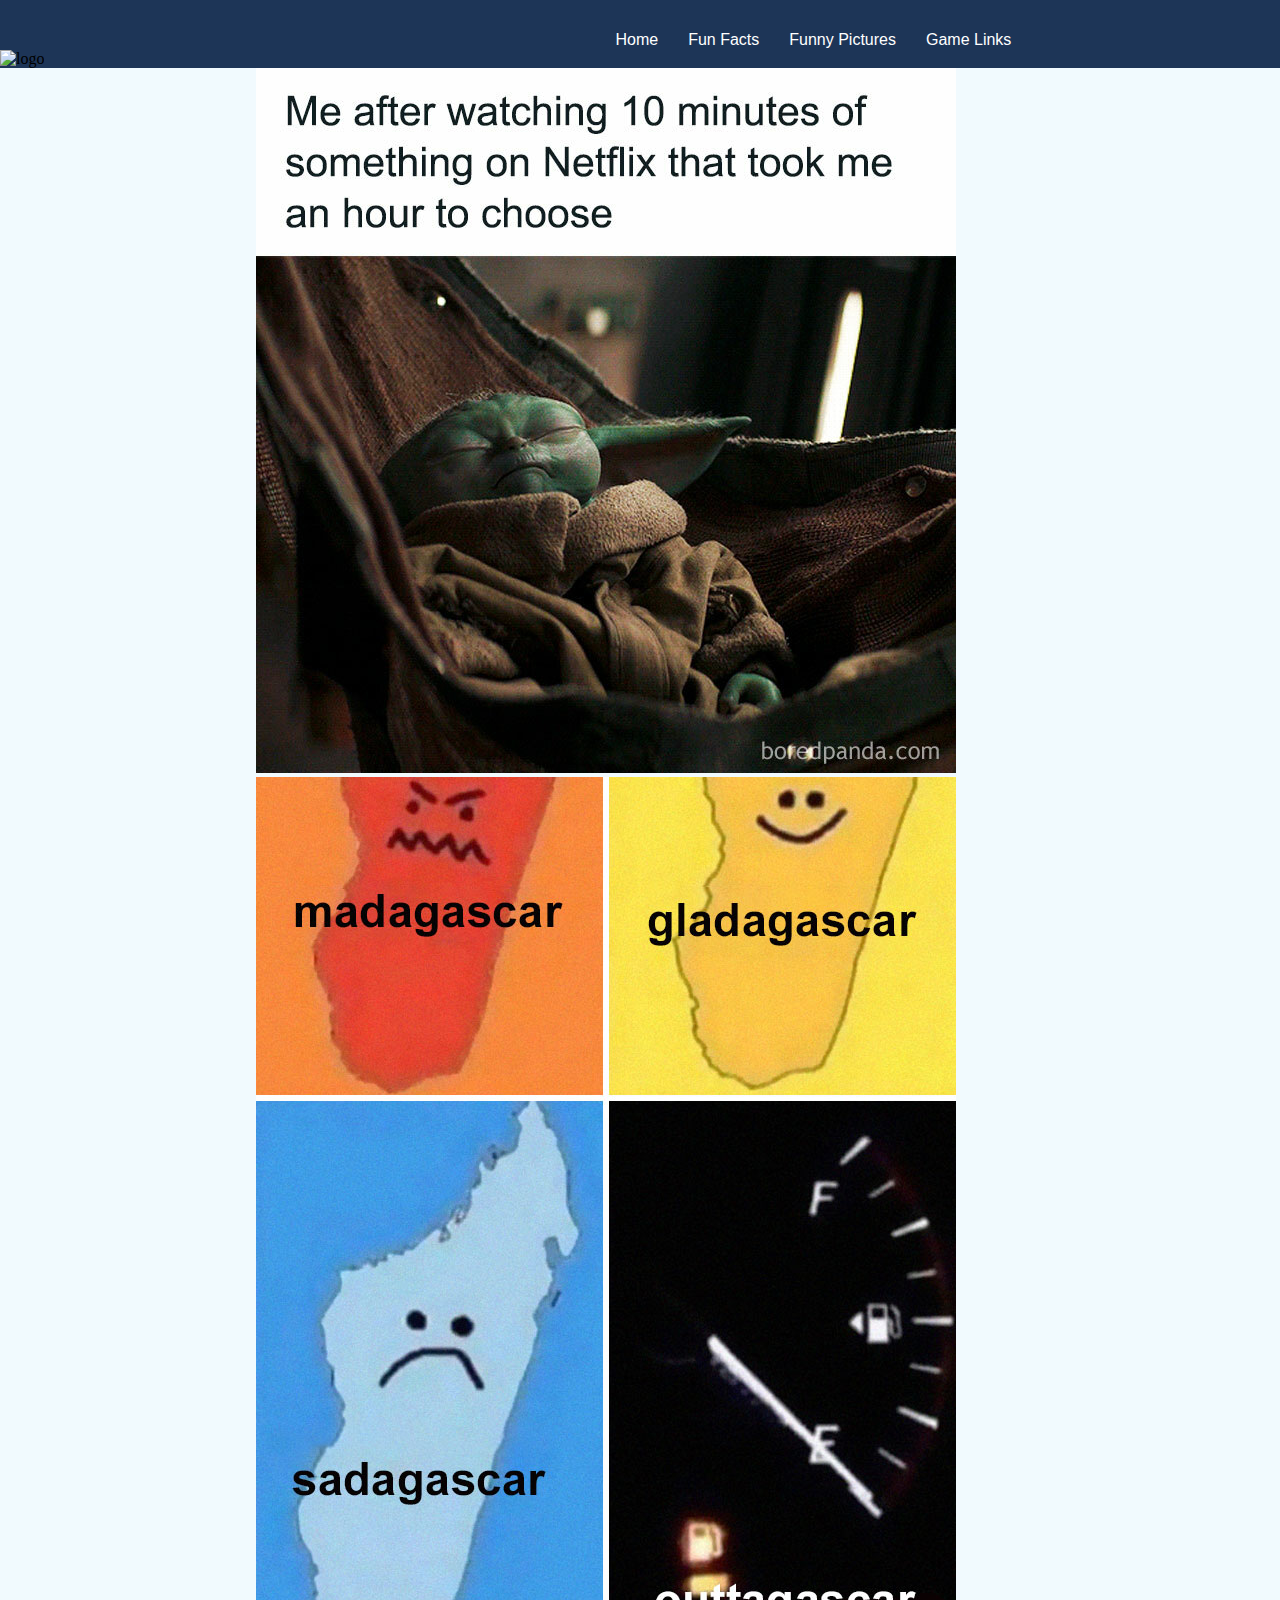
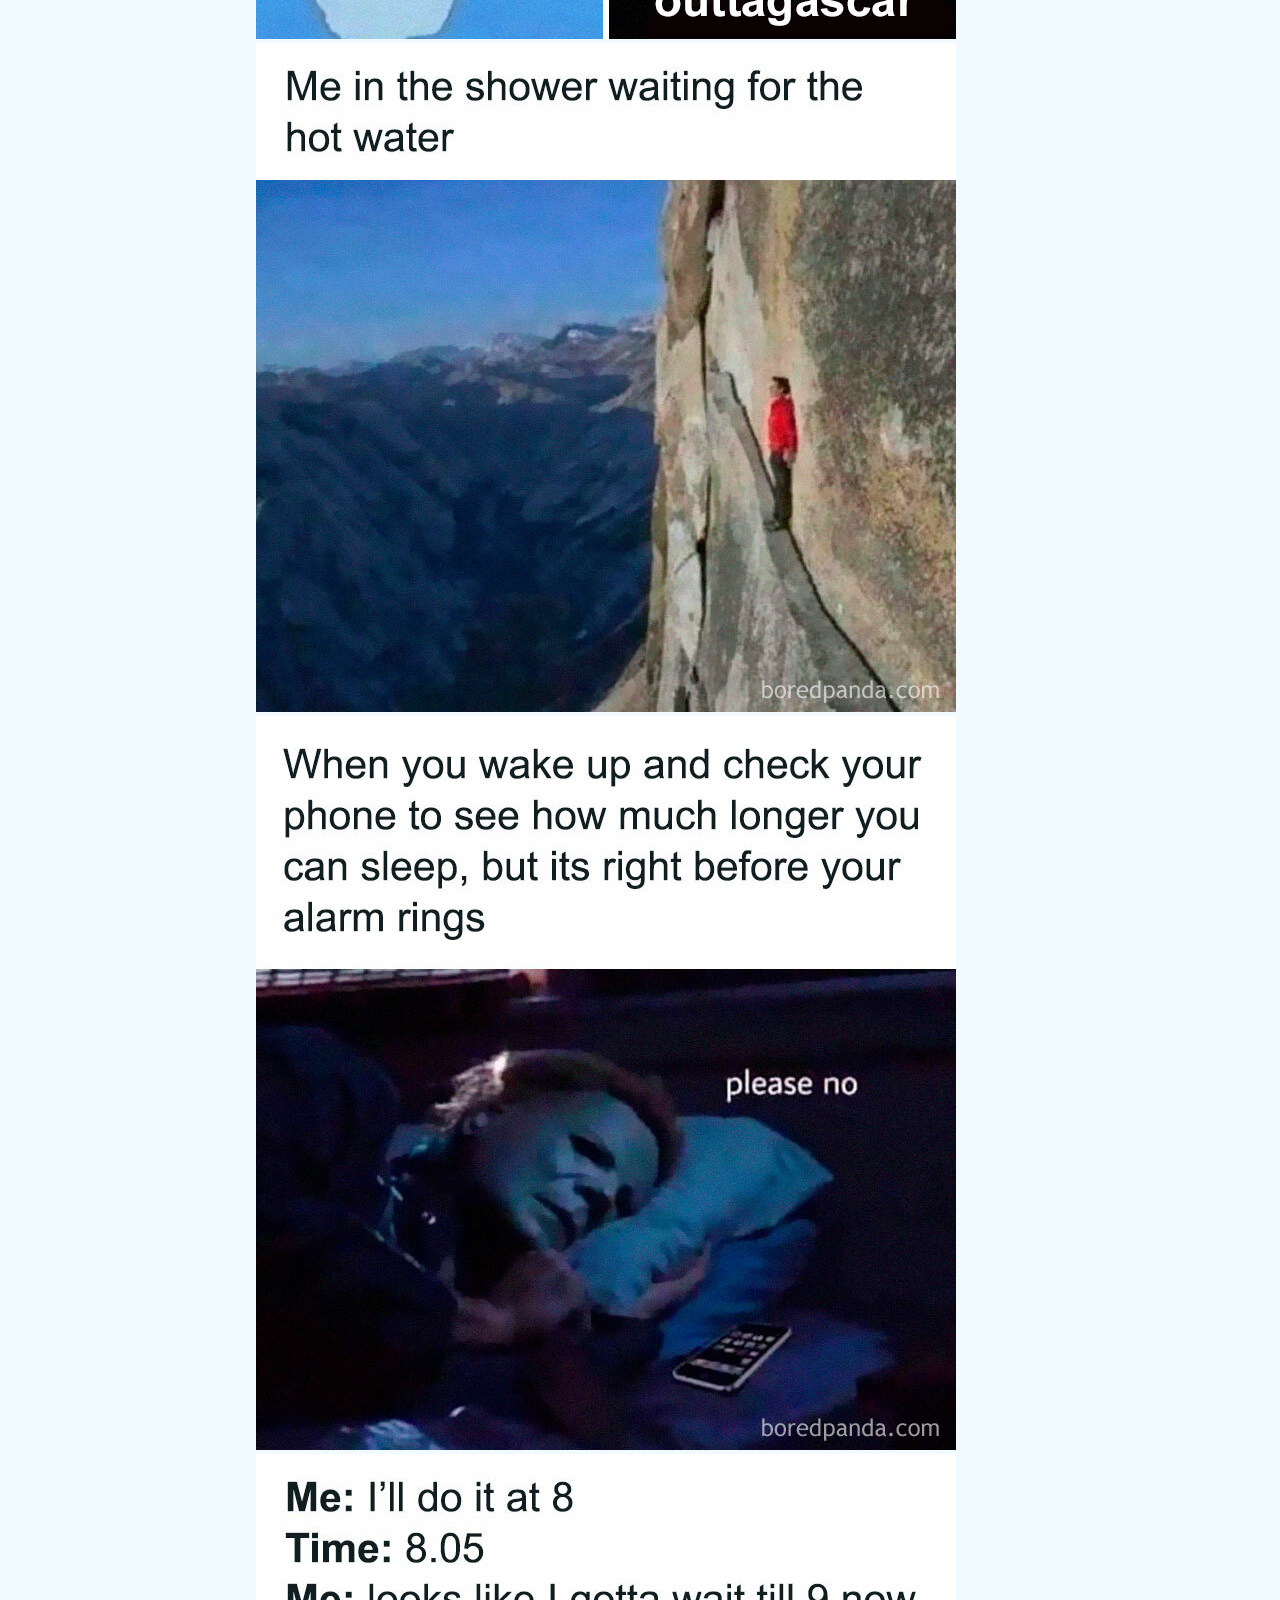
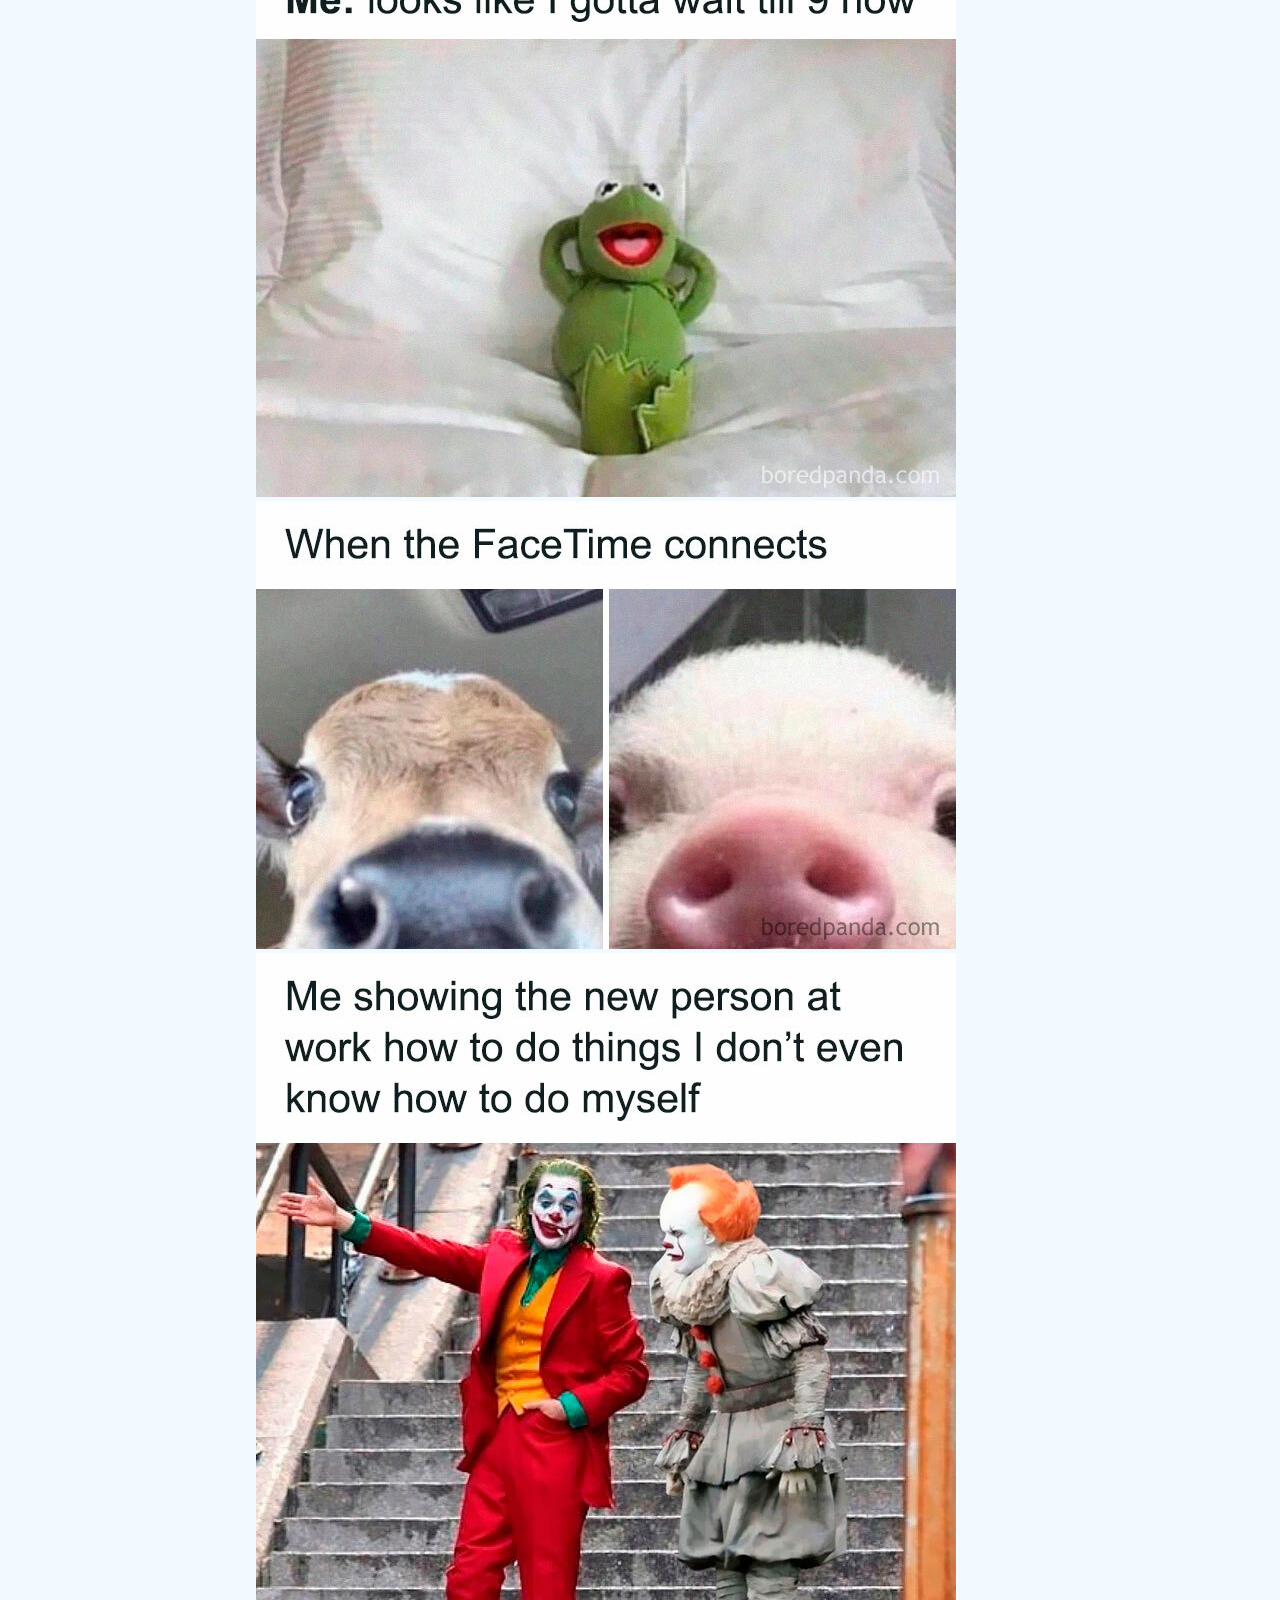
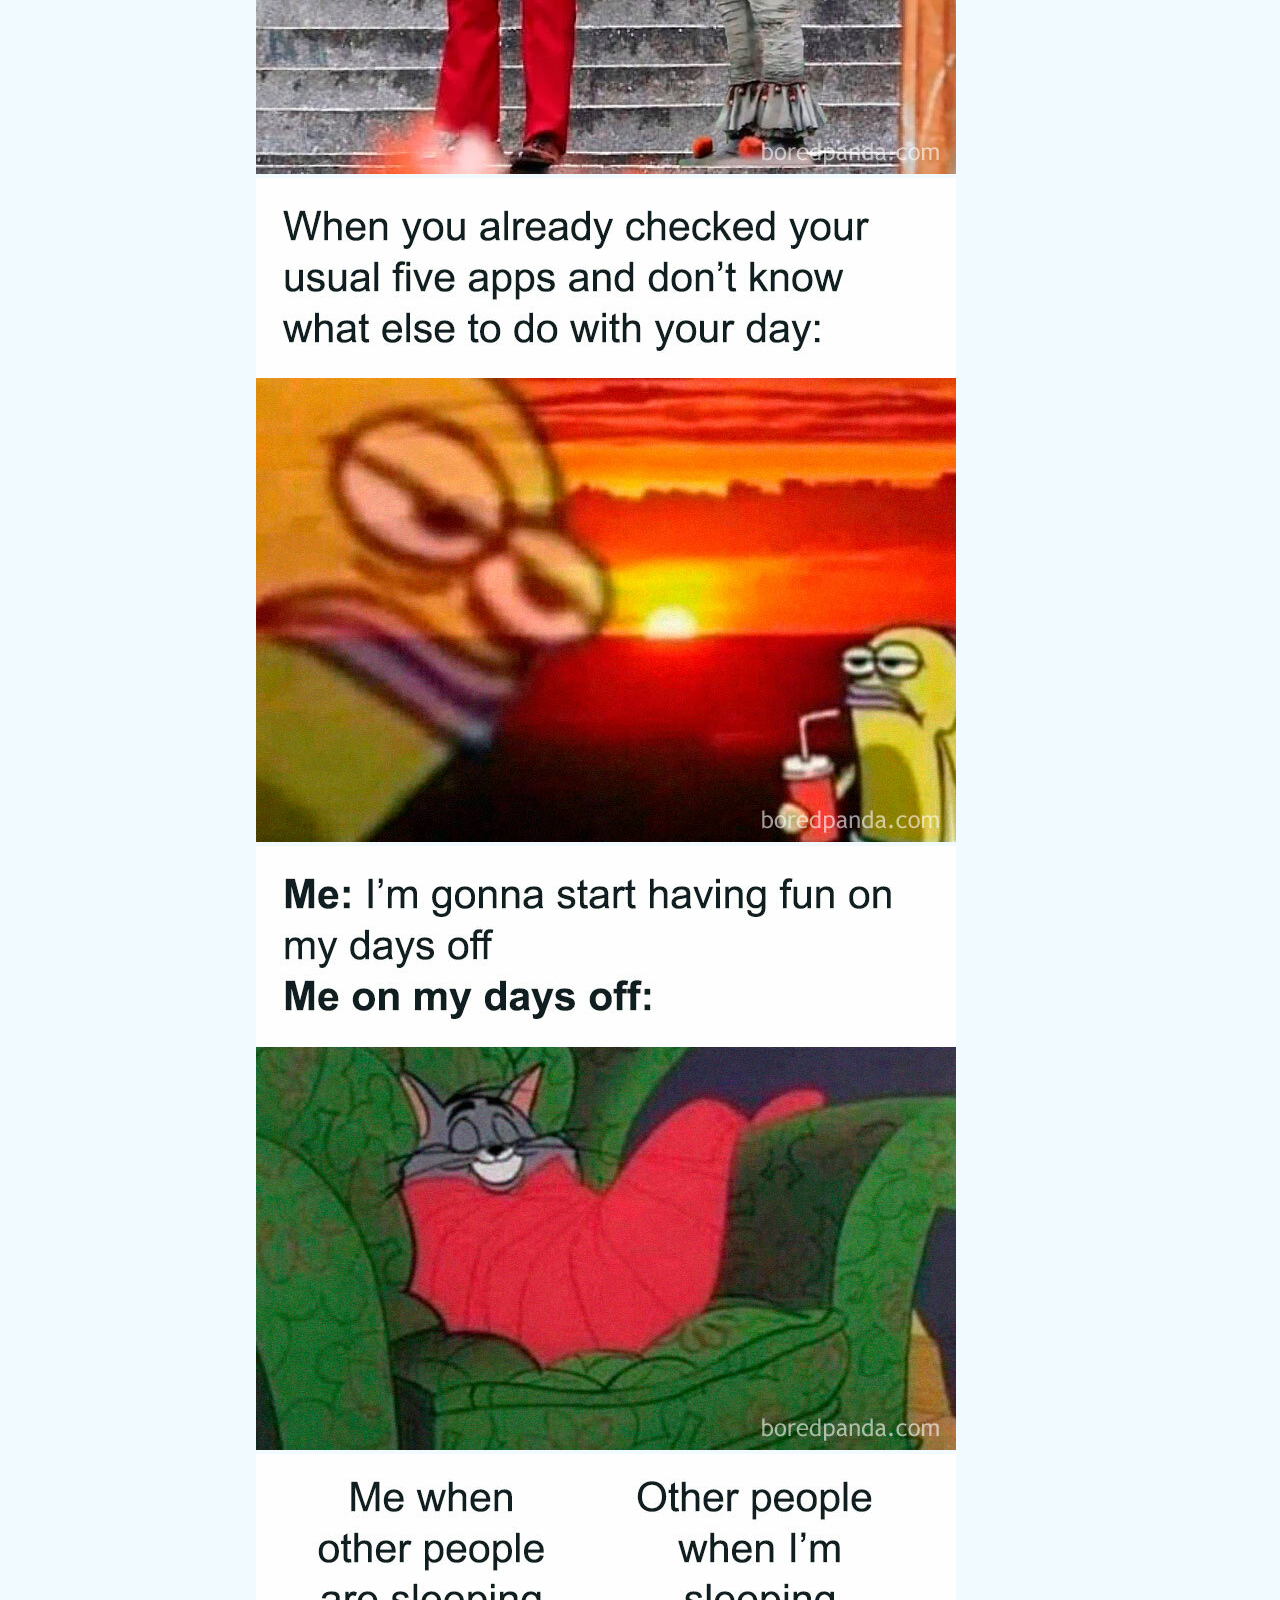
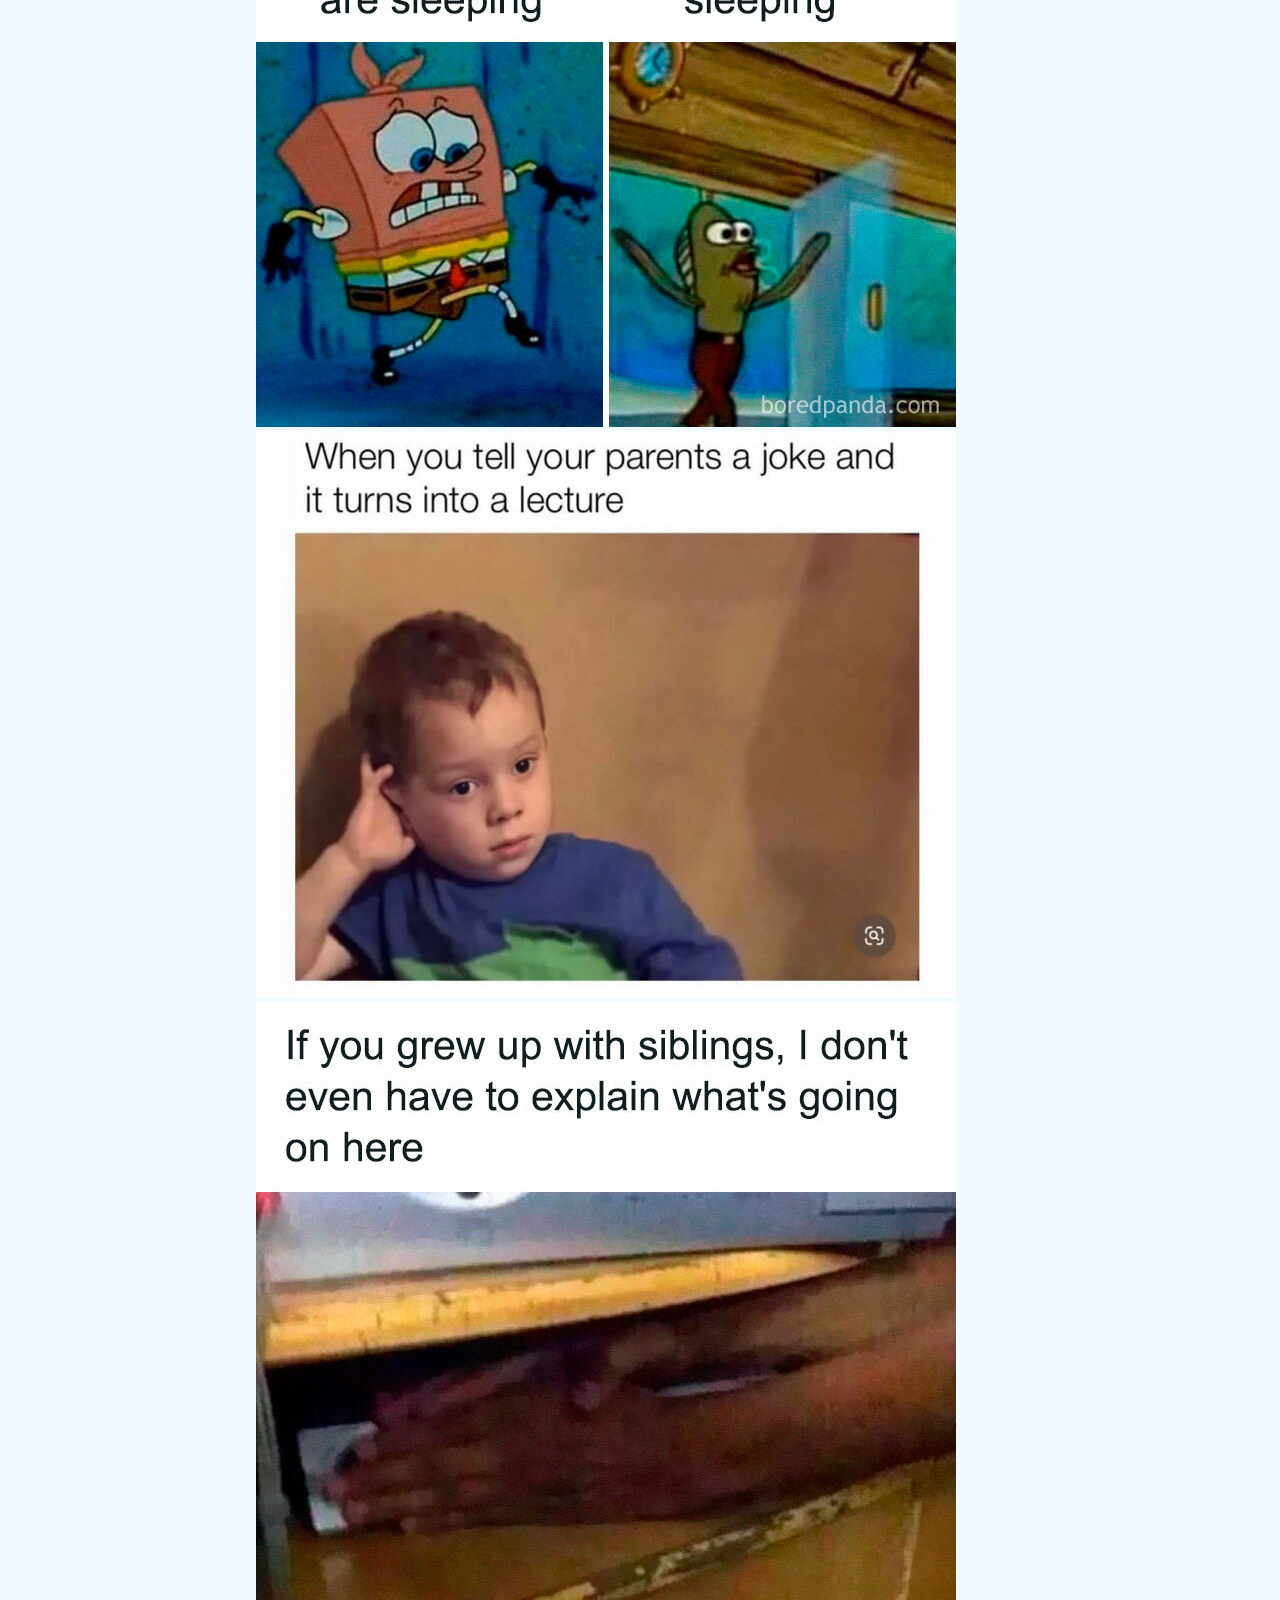
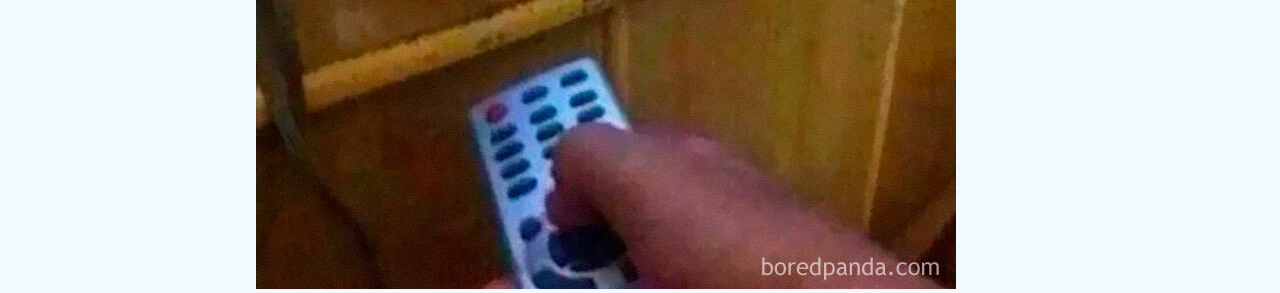
==== meme.html @ 67a11ebd "Add files via upload" ====
<!DOCTYPE html>
<html lang="en">
<head>
    <meta charset="UTF-8">
    <meta name="viewport" content="width=device-width, initial-scale=1.0">
    <link rel="stylesheet" href="./styles.css">
    <title>Funny Memes</title>
</head>
<body>
    <div class="logo">
    <img class="logopic" src="./images/images/demo-logo.png" alt="logo">
<div class="navigationbar">
<nav class="navbar">
<ul>
<li><a href="./index.html">Home</a></li>
<li><a href="">Fun Facts</a></li>
<li><a href="">Funny Pictures</a></li>
<li><a href="">Game Links</a></li>
</ul>
</nav>
</div>
</div>


<div class="meme">

<img src="./images/meme 1.jpg" alt="meme">
<div class="meme">
<img src="./images/meme 2.jpg" alt="meme">
<div class="meme">
<img src="./images/meme 3.jpg" alt="meme">
<div class="meme">
<img src="./images/meme 4.jpg" alt="meme">
<div class="meme">
<img src="./images/meme 5.jpg" alt="meme">
<div class="meme">
<img src="./images/meme 6.jpg" alt="meme">
<div class="meme">
<img src="./images/meme 7.jpg" alt="meme">
<div class="meme">
<img src="./images/meme 8.jpg" alt="meme">
<div class="meme">
<img src="./images/meme 9.jpg" alt="meme">
<div class="meme">
<img src="./images/meme 10.jpg" alt="meme">
<div class="meme">
<img src="./images/meme 11.jpg" alt="meme">
<div class="meme">
<img src="./images/meme 12.jpg" alt="meme">
<div class="meme">

</div>
</div>
</div>
</div>
</div>
</div>
</div>
</div>
</div>
</div>  
</div>
</div>
</body>
</html>
---- styles.css ----
body
{
    background-color:#f1fafe;
    margin: 0px;
}

.logo
{
    background-color:#1d3557;
    display: block;
}

.navigationbar
{
    margin-left: 40%;
    display: inline-block;
}

.navbar a
{
 display: block;
 text-decoration:none;
 color: white;
 padding:15px;
}

.navbar ul
{ 
 list-style-type:none;   
}

.navbar a:hover
{
    background-color:hsl(0, 0%, 10%);
}

.navbar li
{
    float: left;
    font-family: "Roboto", sans-serif;
     font-weight: 500;
     font-style: normal;
     padding:0px;
}

.meme
{
  display:inline;
  margin-left:20%;
  gap:20px;
}
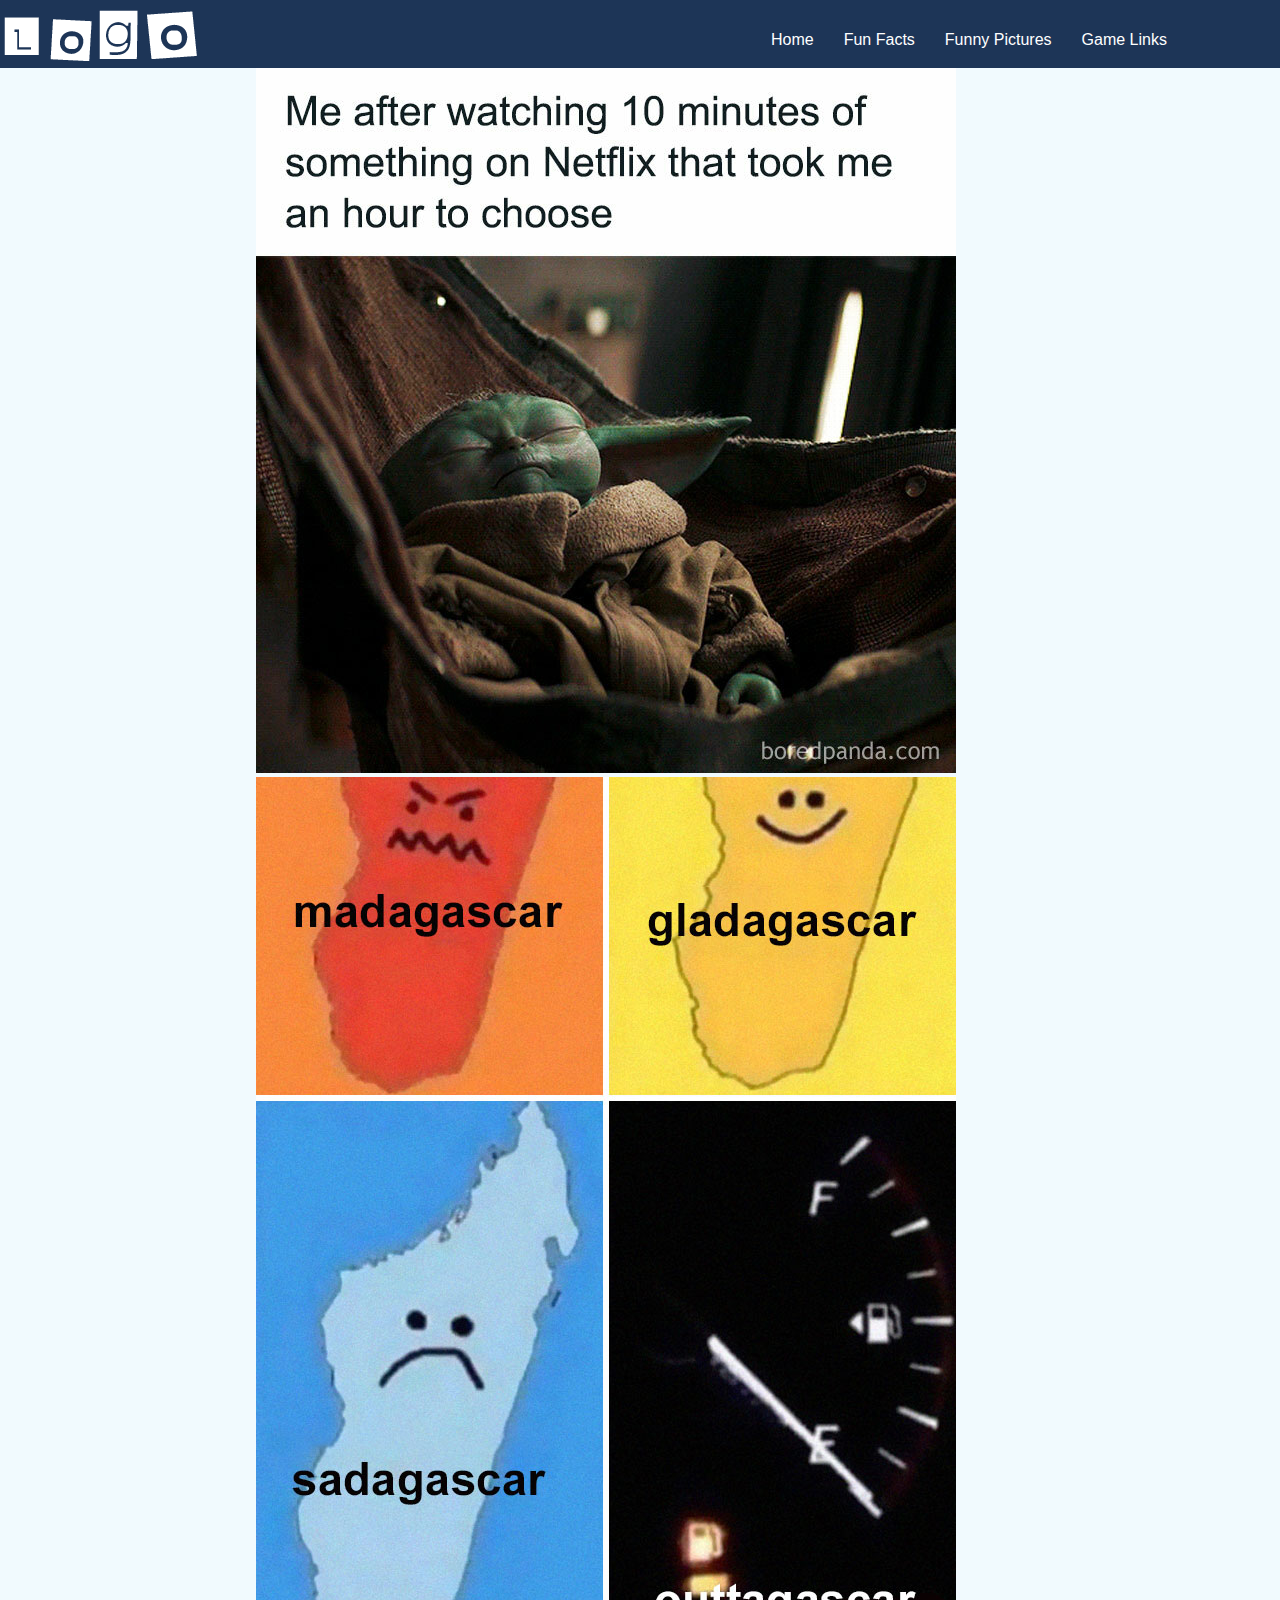
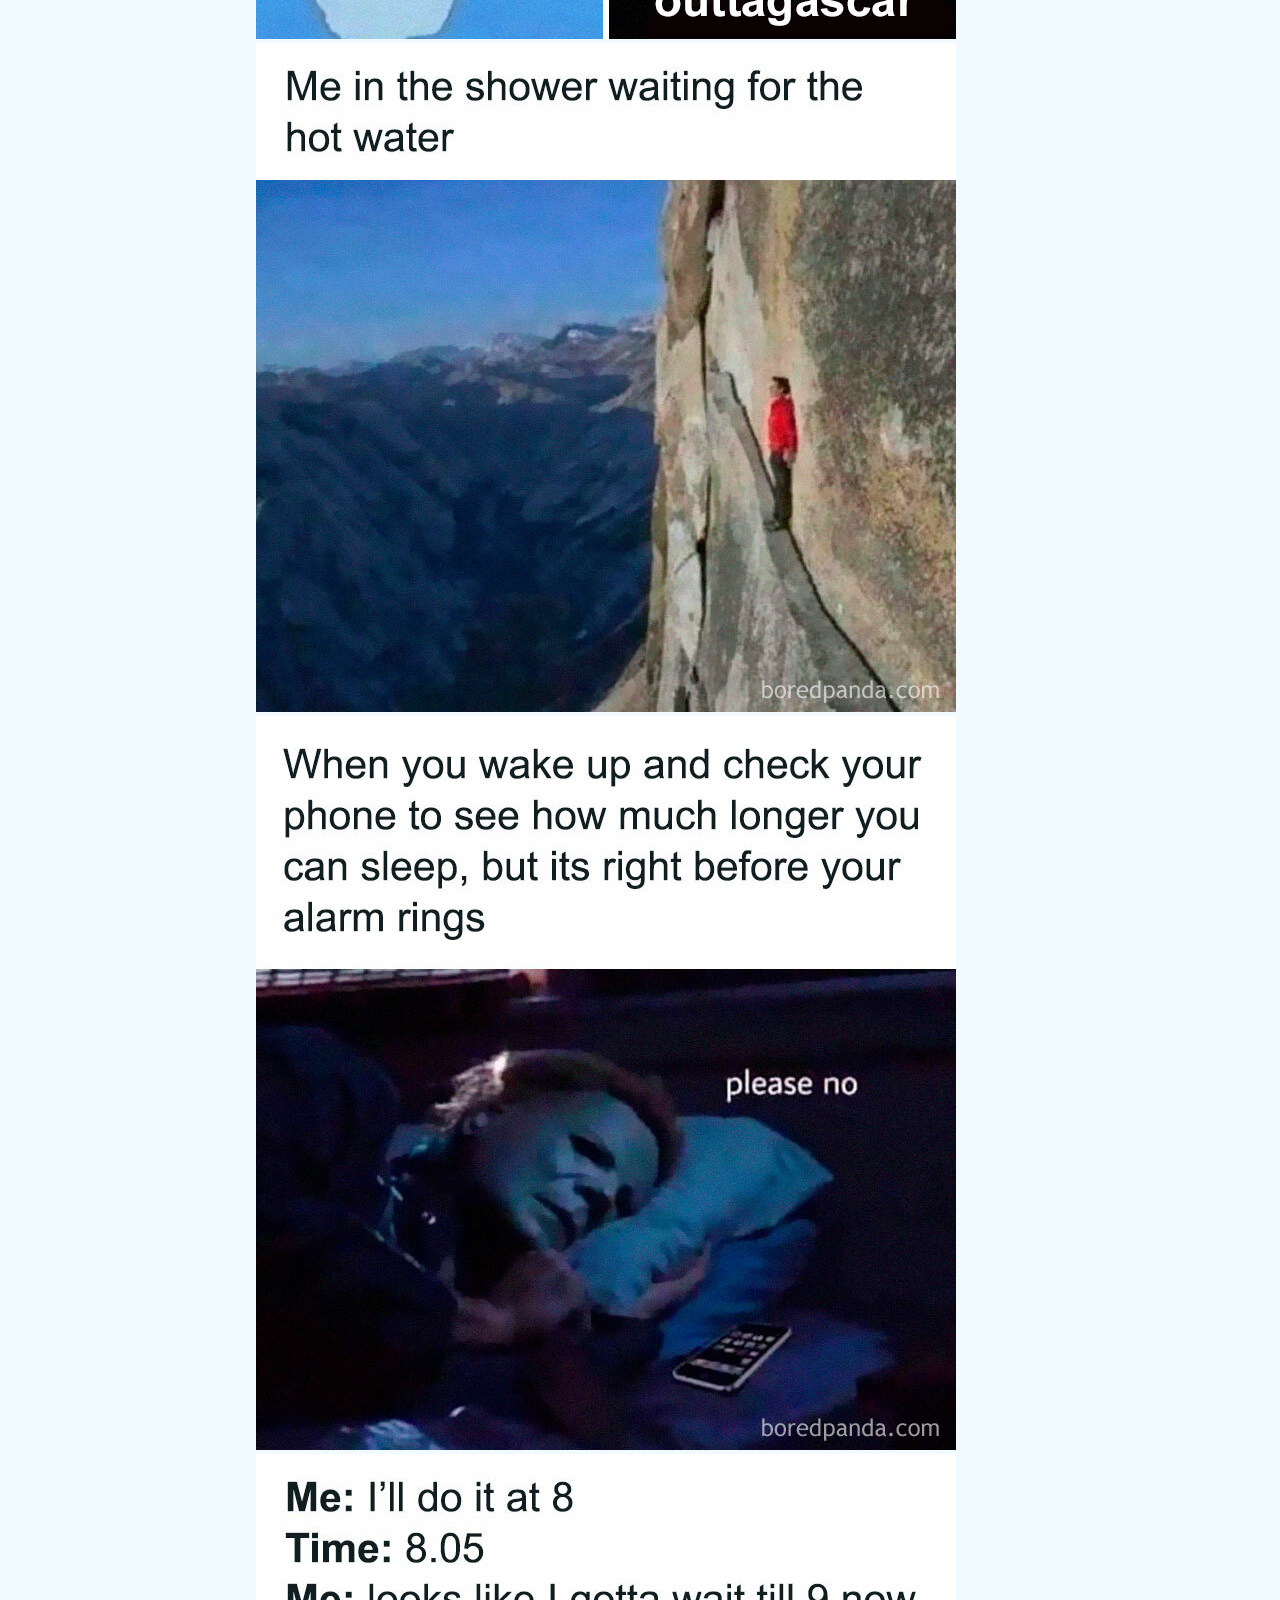
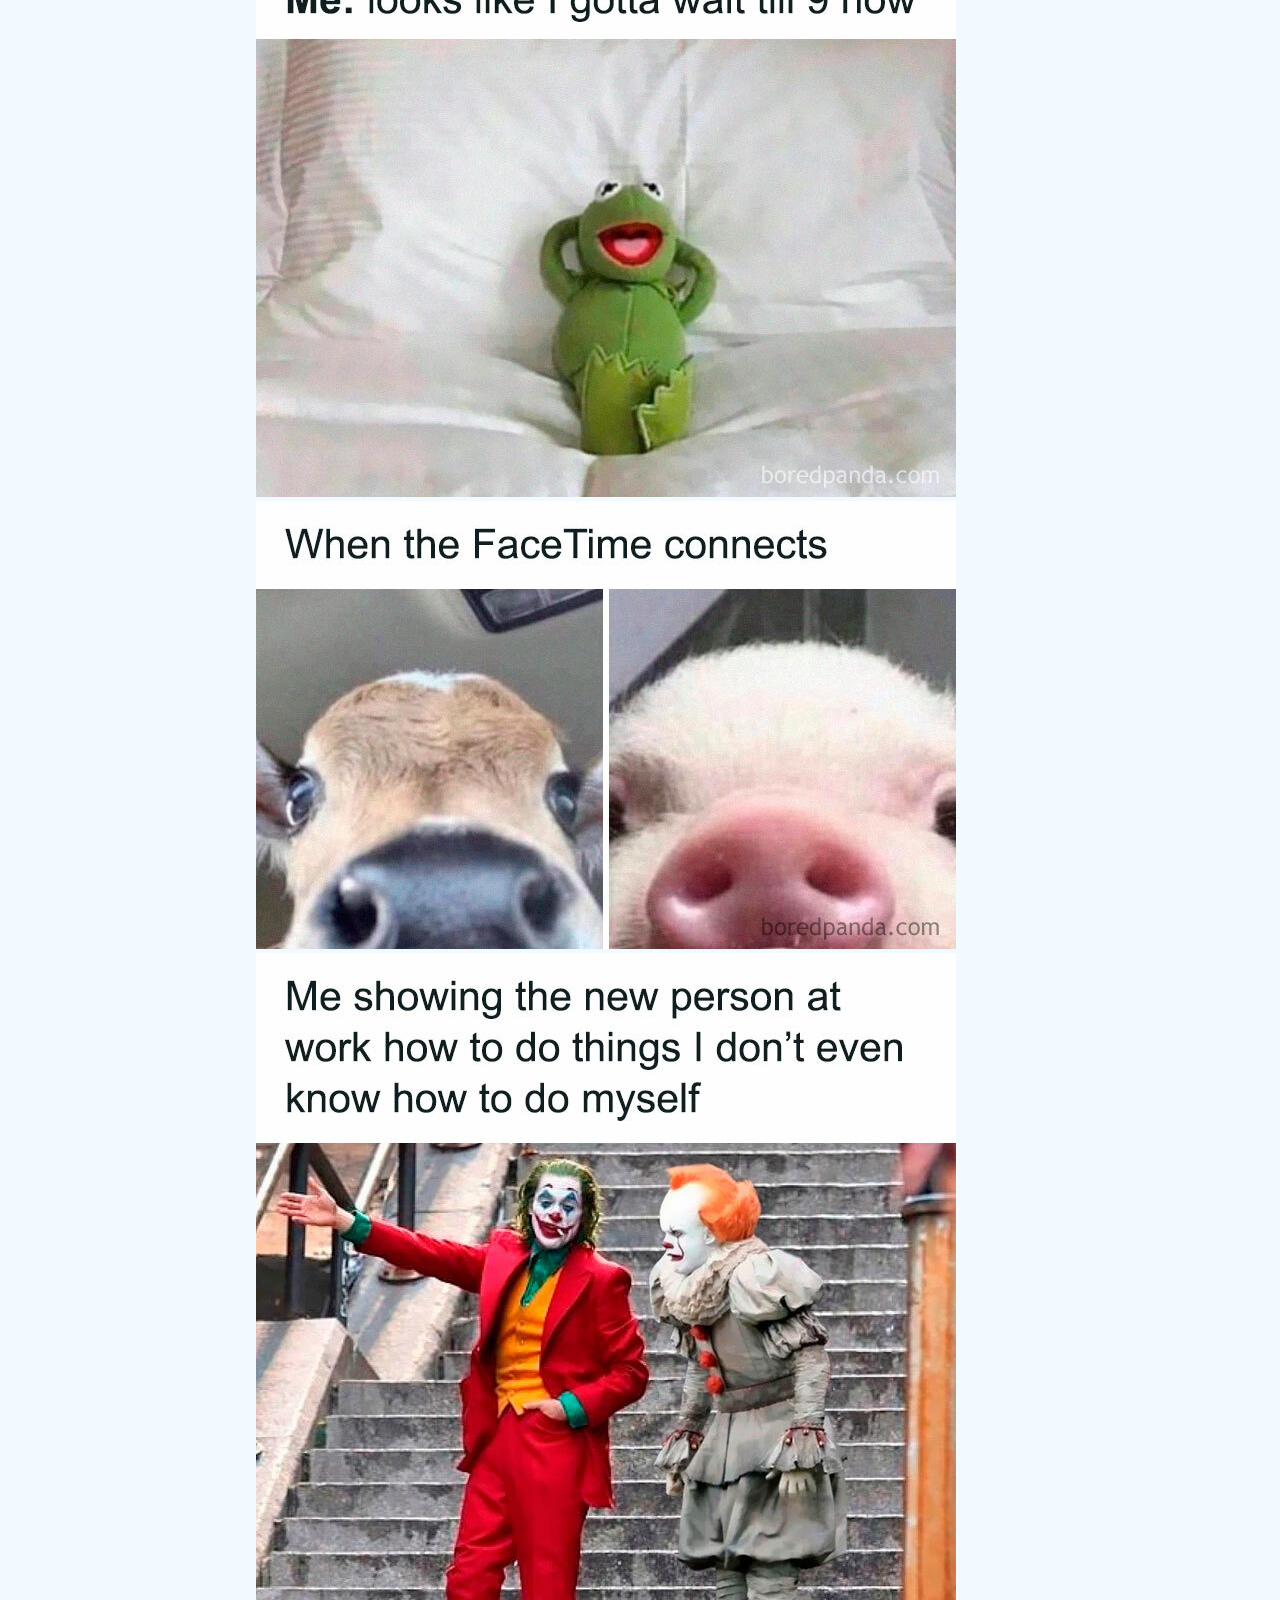
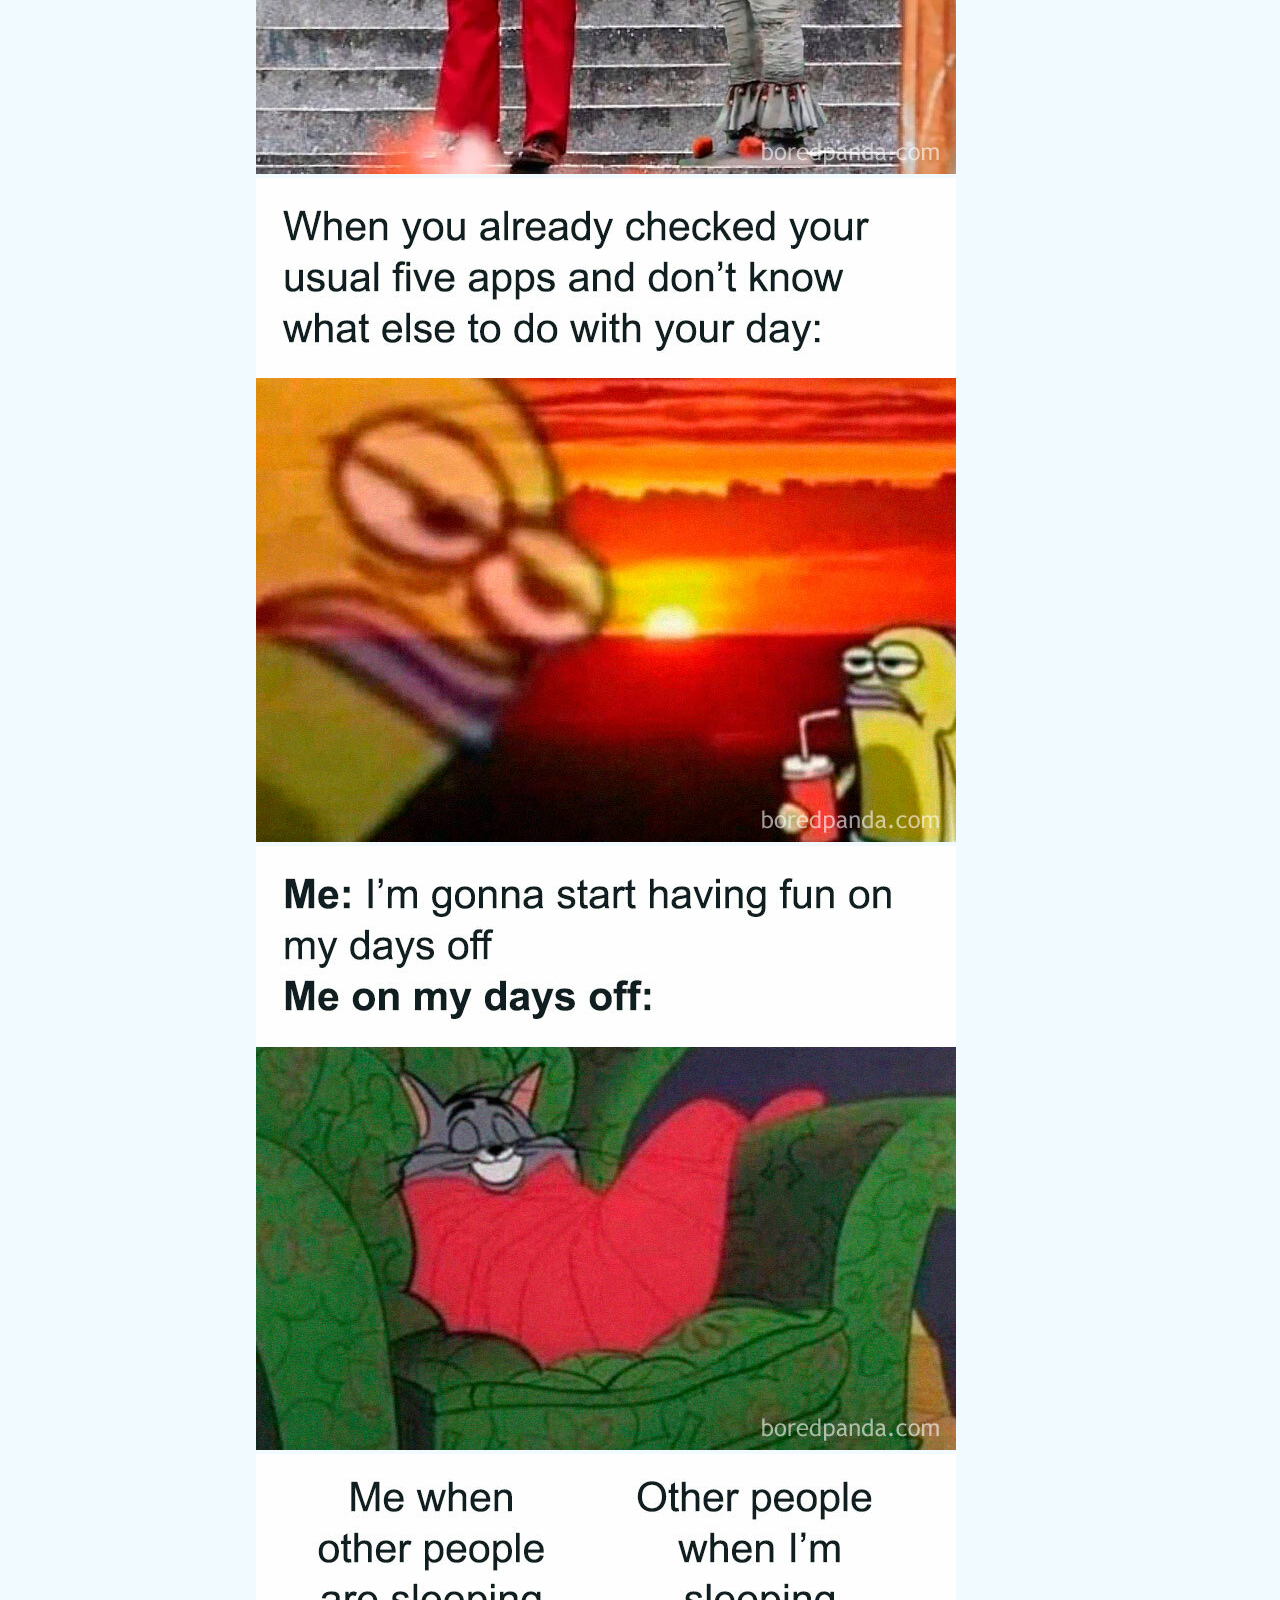
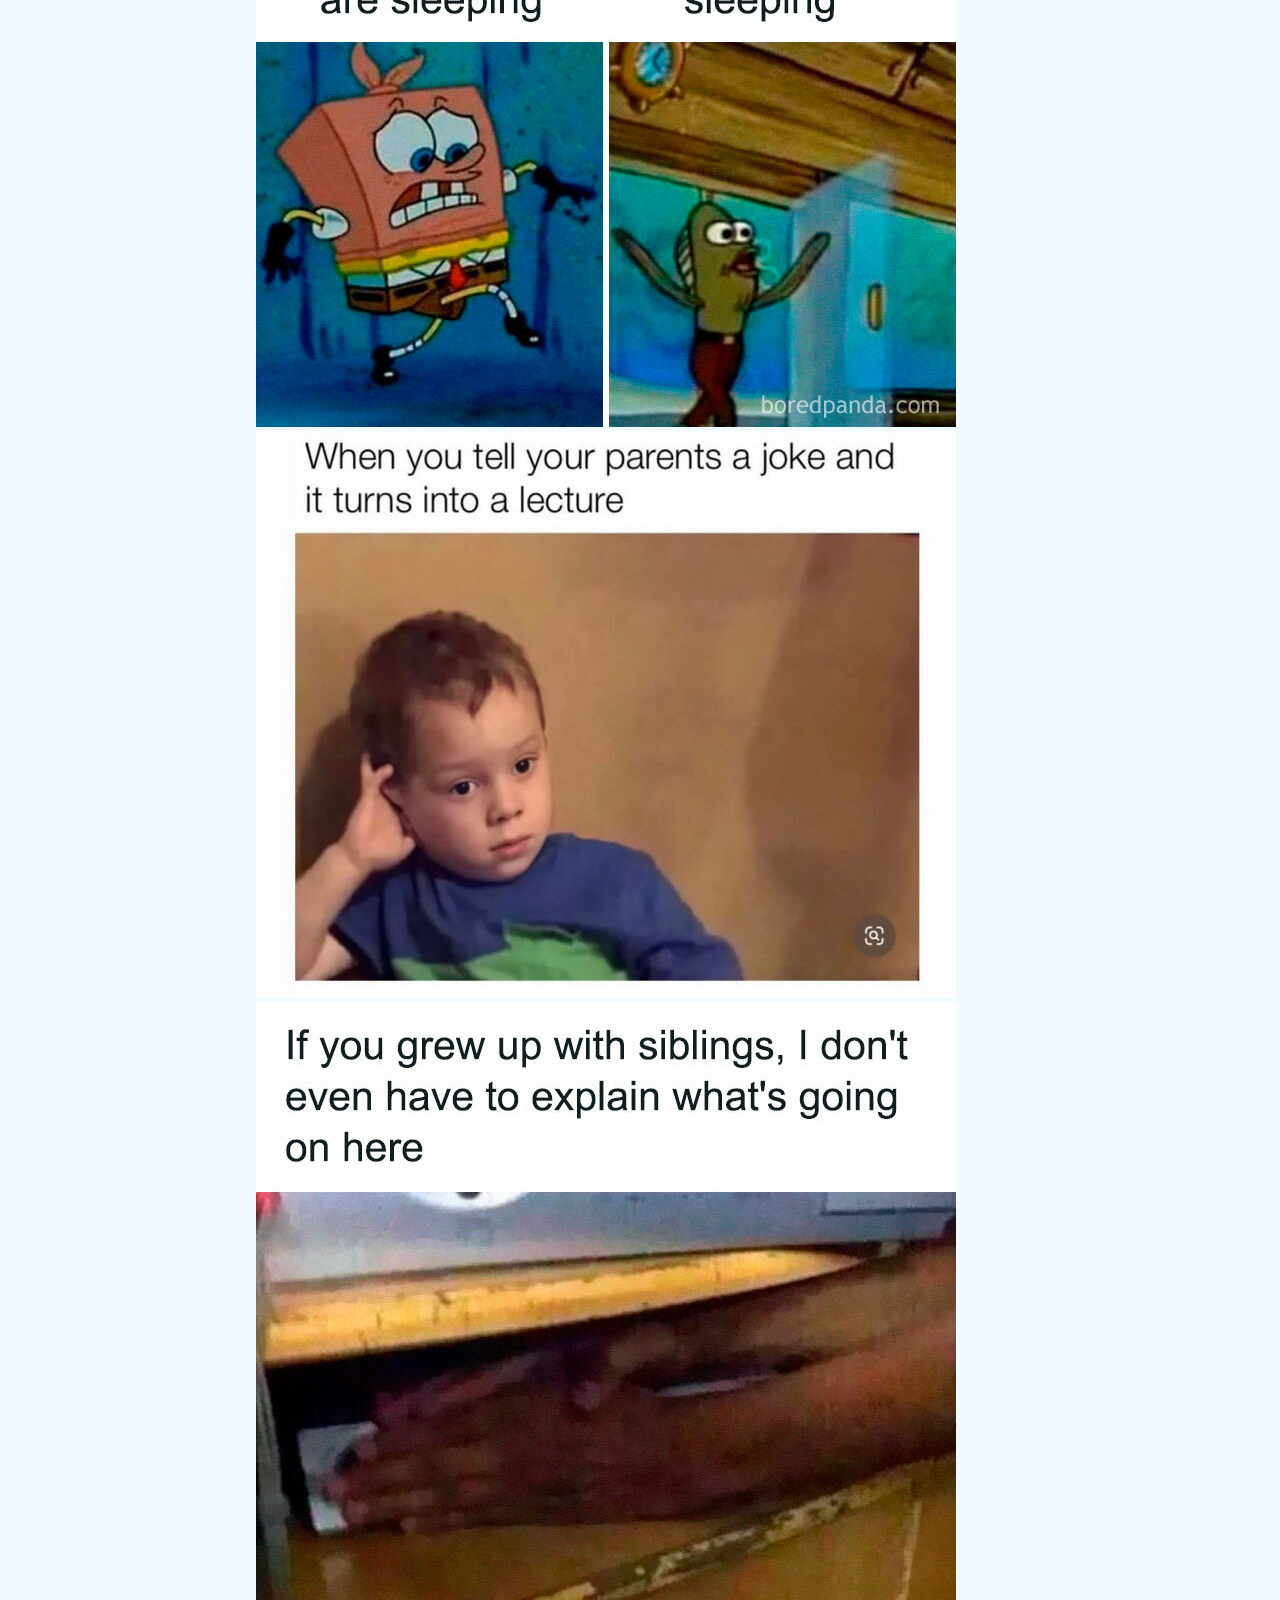
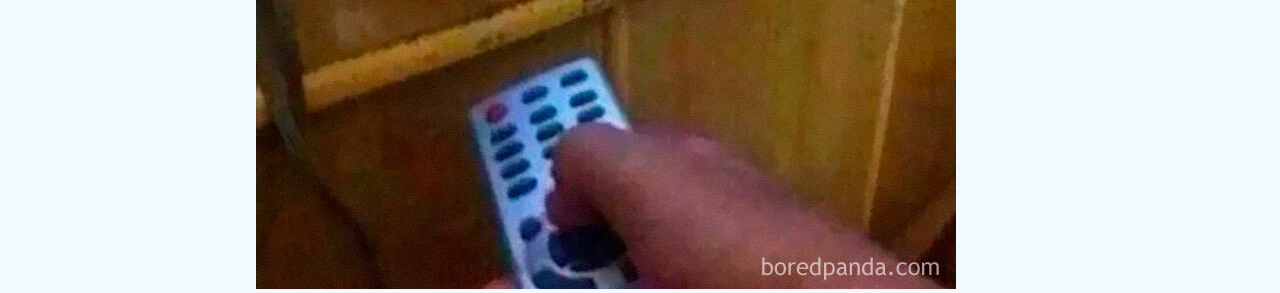
==== commit 07c3a2a7: "Update meme.html" ====
--- a/meme.html
+++ b/meme.html
@@ -8,7 +8,7 @@
 </head>
 <body>
     <div class="logo">
-    <img class="logopic" src="./images/images/demo-logo.png" alt="logo">
+    <img class="logopic" src="./images/demo-logo.png" alt="logo">
 <div class="navigationbar">
 <nav class="navbar">
 <ul>
@@ -62,4 +62,4 @@
 </div>
 </div>
 </body>
-</html>+</html>
